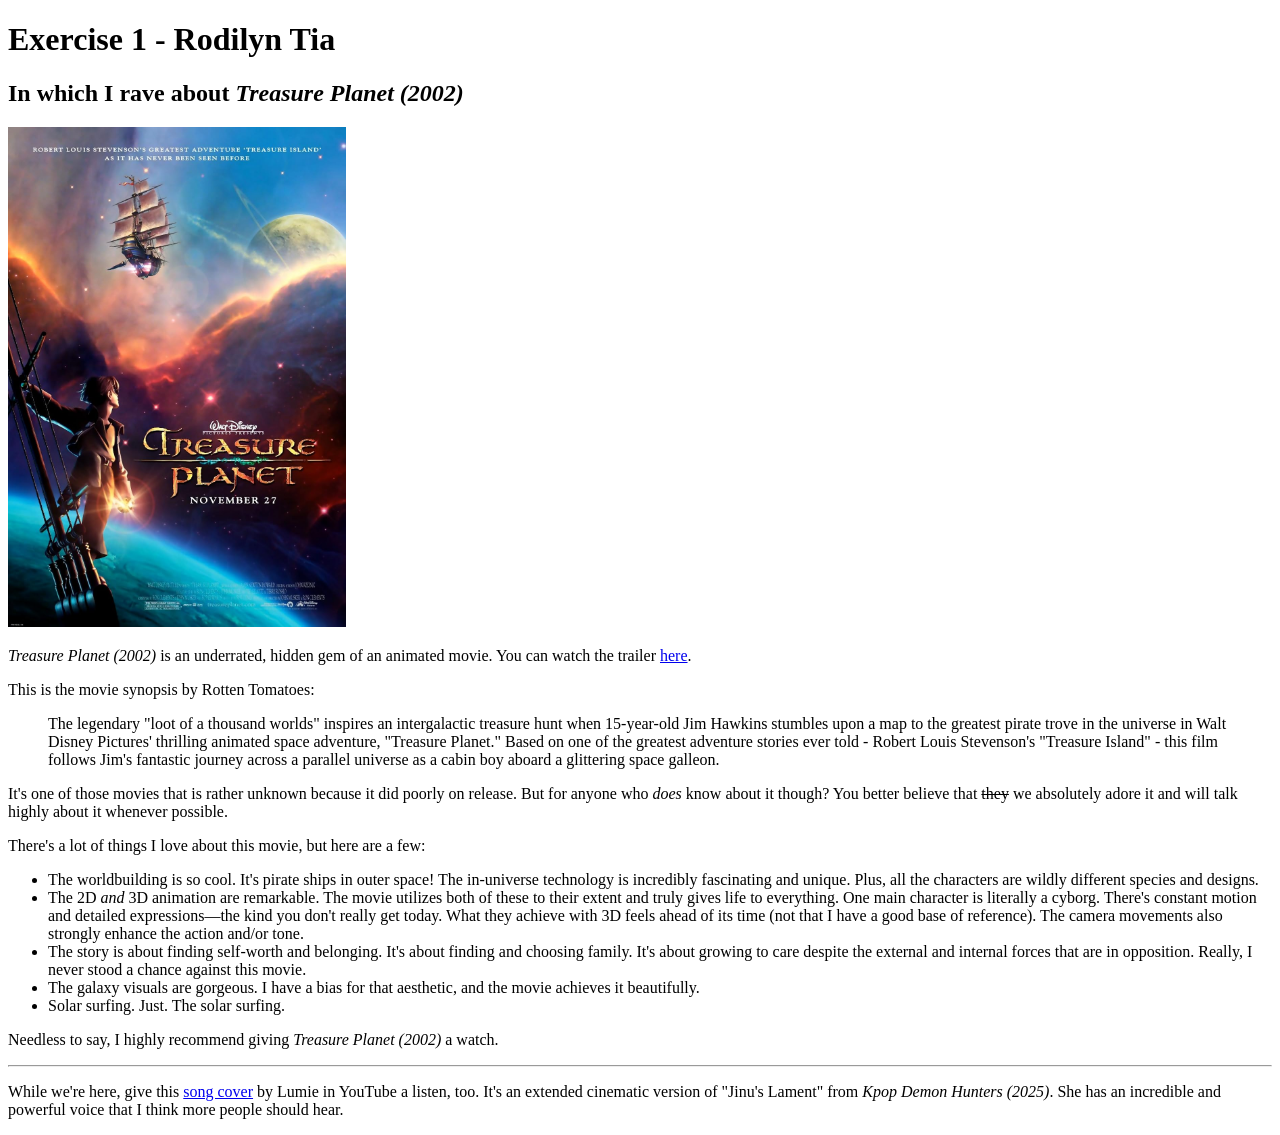
==== index.html @ b977b41d "exercise 1" ====
<!DOCTYPE html>
<html lang="en">
<head>
    <meta charset="UTF-8">
    <meta name="viewport" content="width=device-width, initial-scale=1.0">
    <title> Exercise 1 - Tia </title>
</head>
<body>

<h1> Exercise 1 - Rodilyn Tia </h1> 
<h2> In which I rave about <cite>Treasure Planet (2002)</cite></h2>
<img src="images/movie-poster.jpg" alt="Treasure Planet (2002) movie poster" height="500">

<p><cite>Treasure Planet (2002)</cite> is an underrated, hidden gem of an animated movie. You can watch the trailer <a href="https://youtu.be/4mTWEfTi4JM?si=DJ699oyIixvMvpKr"> here</a>.</p>

<p>This is the movie synopsis by Rotten Tomatoes: </p>
<blockquote cite="https://www.rottentomatoes.com/m/treasure_planet">
   The legendary "loot of a thousand worlds" inspires an intergalactic treasure hunt when 15-year-old Jim Hawkins stumbles upon a map to the greatest pirate trove in the universe in Walt Disney Pictures' thrilling animated space adventure, "Treasure Planet." Based on one of the greatest adventure stories ever told - Robert Louis Stevenson's "Treasure Island" - this film follows Jim's fantastic journey across a parallel universe as a cabin boy aboard a glittering space galleon.
</blockquote>
<p>It's one of those movies that is rather unknown because it did poorly on release. But for anyone who <em>does</em> know about it though? You better believe that <s>they</s> we absolutely adore it and will talk highly about it whenever possible.</p>

<p>There's a lot of things I love about this movie, but here are a few:</p>
<ul>
    <li> The worldbuilding is so cool. It's pirate ships in outer space! The in-universe technology is incredibly fascinating and unique. Plus, all the characters are wildly different species and designs. </li>
    <li> The 2D <em>and</em> 3D animation are remarkable. The movie utilizes both of these to their extent and truly gives life to everything. One main character is literally a cyborg. There's constant motion and detailed expressions&mdash;the kind you don't really get today. What they achieve with 3D feels ahead of its time (not that I have a good base of reference). The camera movements also strongly enhance the action and/or tone. </li>
    <li> The story is about finding self-worth and belonging. It's about finding and choosing family. It's about growing to care despite the external and internal forces that are in opposition. Really, I never stood a chance against this movie.</li>
    <li> The galaxy visuals are gorgeous. I have a bias for that aesthetic, and the movie achieves it beautifully. </li>
    <li> Solar surfing. Just. The solar surfing. </li>
</ul>
<p> Needless to say, I highly recommend giving <cite>Treasure Planet (2002)</cite> a watch.</p>

<hr>

<p>While we're here, give this <a href="https://www.youtube.com/watch?v=NALkhdMGxYk">song cover</a> by Lumie in YouTube a listen, too. It's an extended cinematic version of "Jinu's Lament" from <cite>Kpop Demon Hunters (2025)</cite>. She has an incredible and powerful voice that I think more people should hear.</p>

</body>
</html>
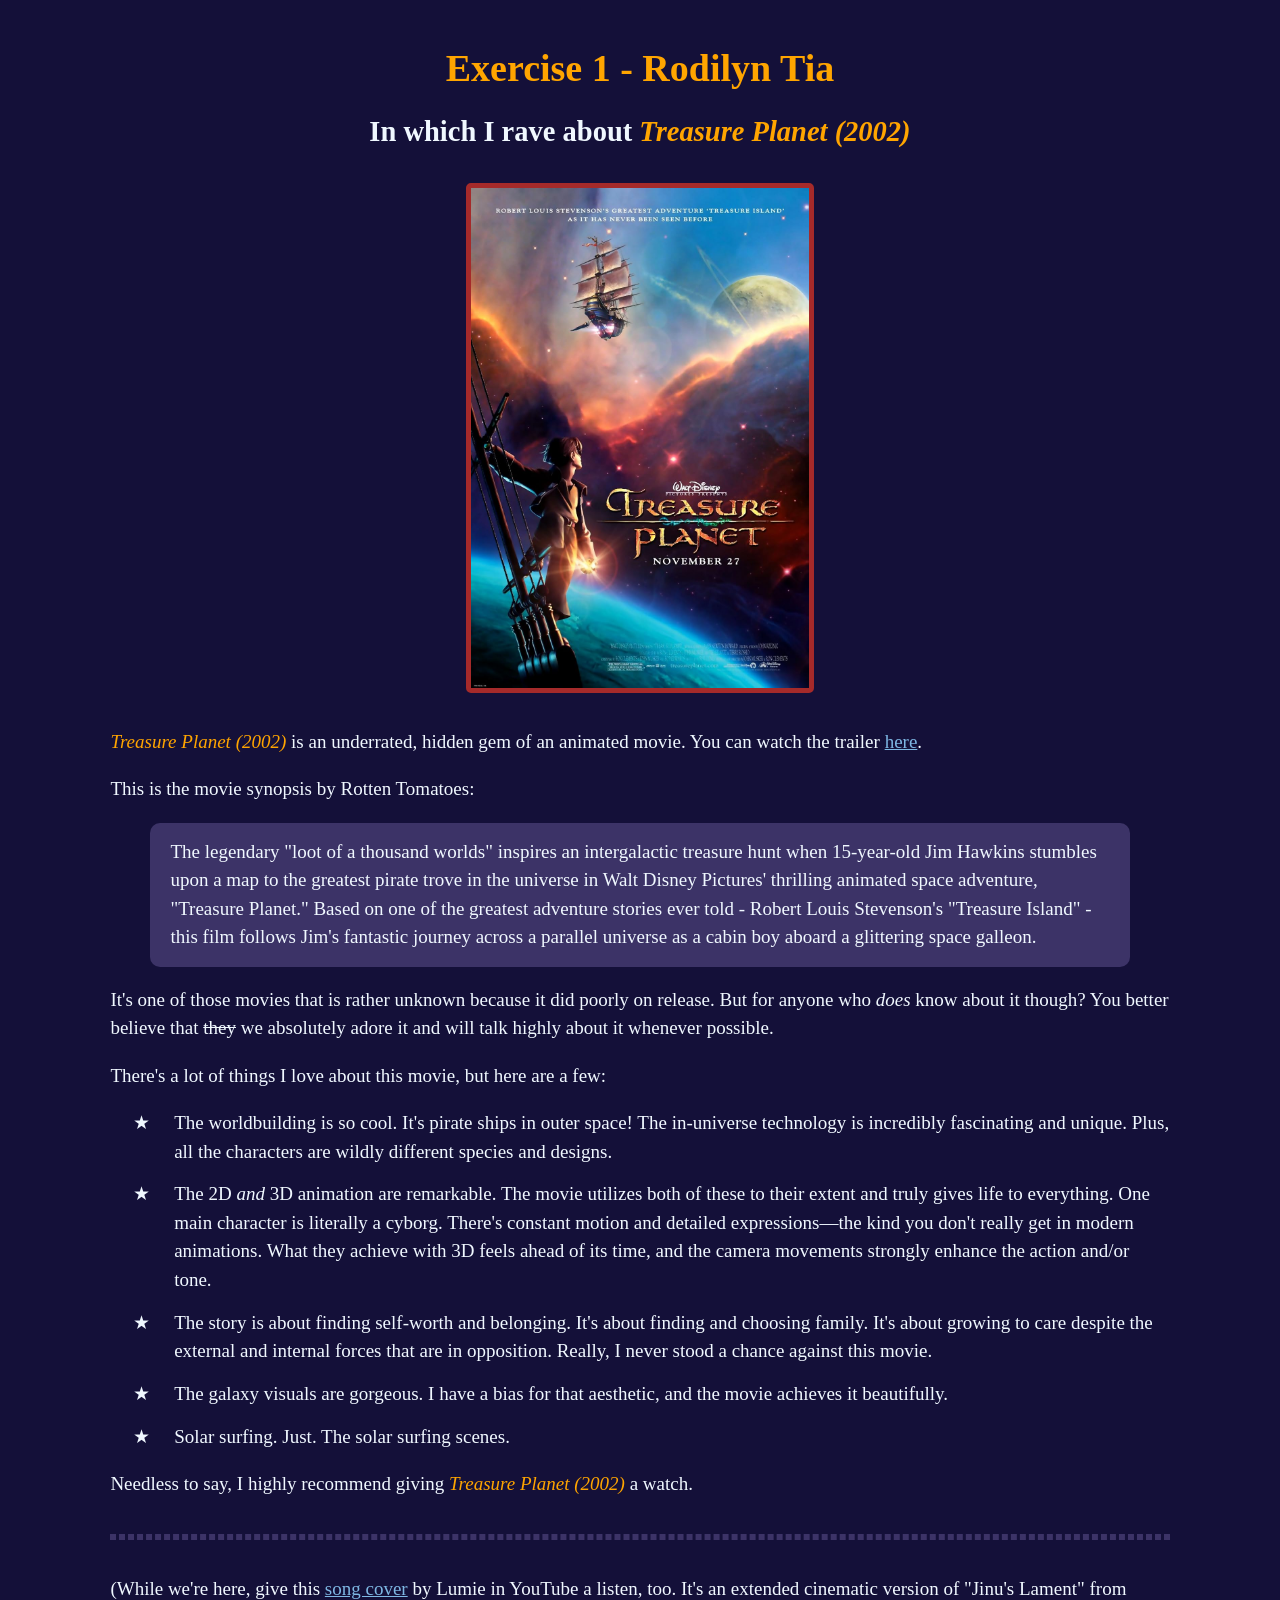
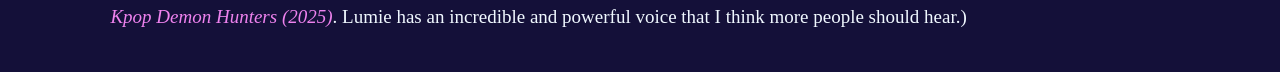
==== commit 0cfffb89: "exercise 2 added css styling (and minor edits to webpage content)" ====
--- a/index.html
+++ b/index.html
@@ -4,6 +4,7 @@
     <meta charset="UTF-8">
     <meta name="viewport" content="width=device-width, initial-scale=1.0">
     <title> Exercise 1 - Tia </title>
+    <link rel="stylesheet" href="style.css">
 </head>
 <body>
 
@@ -11,7 +12,7 @@
 <h2> In which I rave about <cite>Treasure Planet (2002)</cite></h2>
 <img src="images/movie-poster.jpg" alt="Treasure Planet (2002) movie poster" height="500">
 
-<p><cite>Treasure Planet (2002)</cite> is an underrated, hidden gem of an animated movie. You can watch the trailer <a href="https://youtu.be/4mTWEfTi4JM?si=DJ699oyIixvMvpKr"> here</a>.</p>
+<p><cite>Treasure Planet (2002)</cite> is an underrated, hidden gem of an animated movie. You can watch the trailer <a href="https://youtu.be/4mTWEfTi4JM?si=DJ699oyIixvMvpKr" target="_blank"> here</a>.</p>
 
 <p>This is the movie synopsis by Rotten Tomatoes: </p>
 <blockquote cite="https://www.rottentomatoes.com/m/treasure_planet">
@@ -22,16 +23,16 @@
 <p>There's a lot of things I love about this movie, but here are a few:</p>
 <ul>
     <li> The worldbuilding is so cool. It's pirate ships in outer space! The in-universe technology is incredibly fascinating and unique. Plus, all the characters are wildly different species and designs. </li>
-    <li> The 2D <em>and</em> 3D animation are remarkable. The movie utilizes both of these to their extent and truly gives life to everything. One main character is literally a cyborg. There's constant motion and detailed expressions&mdash;the kind you don't really get today. What they achieve with 3D feels ahead of its time (not that I have a good base of reference). The camera movements also strongly enhance the action and/or tone. </li>
+    <li> The 2D <em>and</em> 3D animation are remarkable. The movie utilizes both of these to their extent and truly gives life to everything. One main character is literally a cyborg. There's constant motion and detailed expressions&mdash;the kind you don't really get in modern animations. What they achieve with 3D feels ahead of its time, and the camera movements strongly enhance the action and/or tone. </li>
     <li> The story is about finding self-worth and belonging. It's about finding and choosing family. It's about growing to care despite the external and internal forces that are in opposition. Really, I never stood a chance against this movie.</li>
     <li> The galaxy visuals are gorgeous. I have a bias for that aesthetic, and the movie achieves it beautifully. </li>
-    <li> Solar surfing. Just. The solar surfing. </li>
+    <li> Solar surfing. Just. The solar surfing scenes. </li>
 </ul>
 <p> Needless to say, I highly recommend giving <cite>Treasure Planet (2002)</cite> a watch.</p>
 
 <hr>
 
-<p>While we're here, give this <a href="https://www.youtube.com/watch?v=NALkhdMGxYk">song cover</a> by Lumie in YouTube a listen, too. It's an extended cinematic version of "Jinu's Lament" from <cite>Kpop Demon Hunters (2025)</cite>. She has an incredible and powerful voice that I think more people should hear.</p>
+<p>(While we're here, give this <a href="https://www.youtube.com/watch?v=NALkhdMGxYk" target="_blank">song cover</a> by Lumie in YouTube a listen, too. It's an extended cinematic version of "Jinu's Lament" from <cite style="color:violet;">Kpop Demon Hunters (2025)</cite>. Lumie has an incredible and powerful voice that I think more people should hear.)</p>
 
 </body>
-</html>
+</html>
--- a/style.css
+++ b/style.css
@@ -0,0 +1,46 @@
+body {
+    background-color: #141039;
+    color:aliceblue;
+    padding-inline: 8%;
+    padding-block: 1%;
+    font-family:Georgia, 'Times New Roman', Times, serif;
+    font-size: 19px;
+}
+
+h1 {
+    color:orange;
+    text-align: center;
+}
+
+h2 {text-align: center;}
+p {line-height: 1.5;}
+a {color:rgb(126, 183, 227);}
+cite {color:orange;}
+
+img {
+    display: block;
+    margin-inline: auto;
+    margin-block: 35px;
+    border: 5px solid brown;
+    border-radius: 5px;
+}
+
+blockquote {
+    background-color: #3c3367;
+    padding-inline: 20px;
+    padding-block: 15px;
+    border-radius: 10px;
+    line-height: 1.5;
+}
+
+li {
+    margin-bottom: 1.5ch;
+    list-style-type:"★";
+    padding-inline-start: 2.5ch;
+    line-height: 1.5;
+}
+
+hr {
+    border: 3px dashed #3c3367 ;
+    margin-block: 35px;
+}
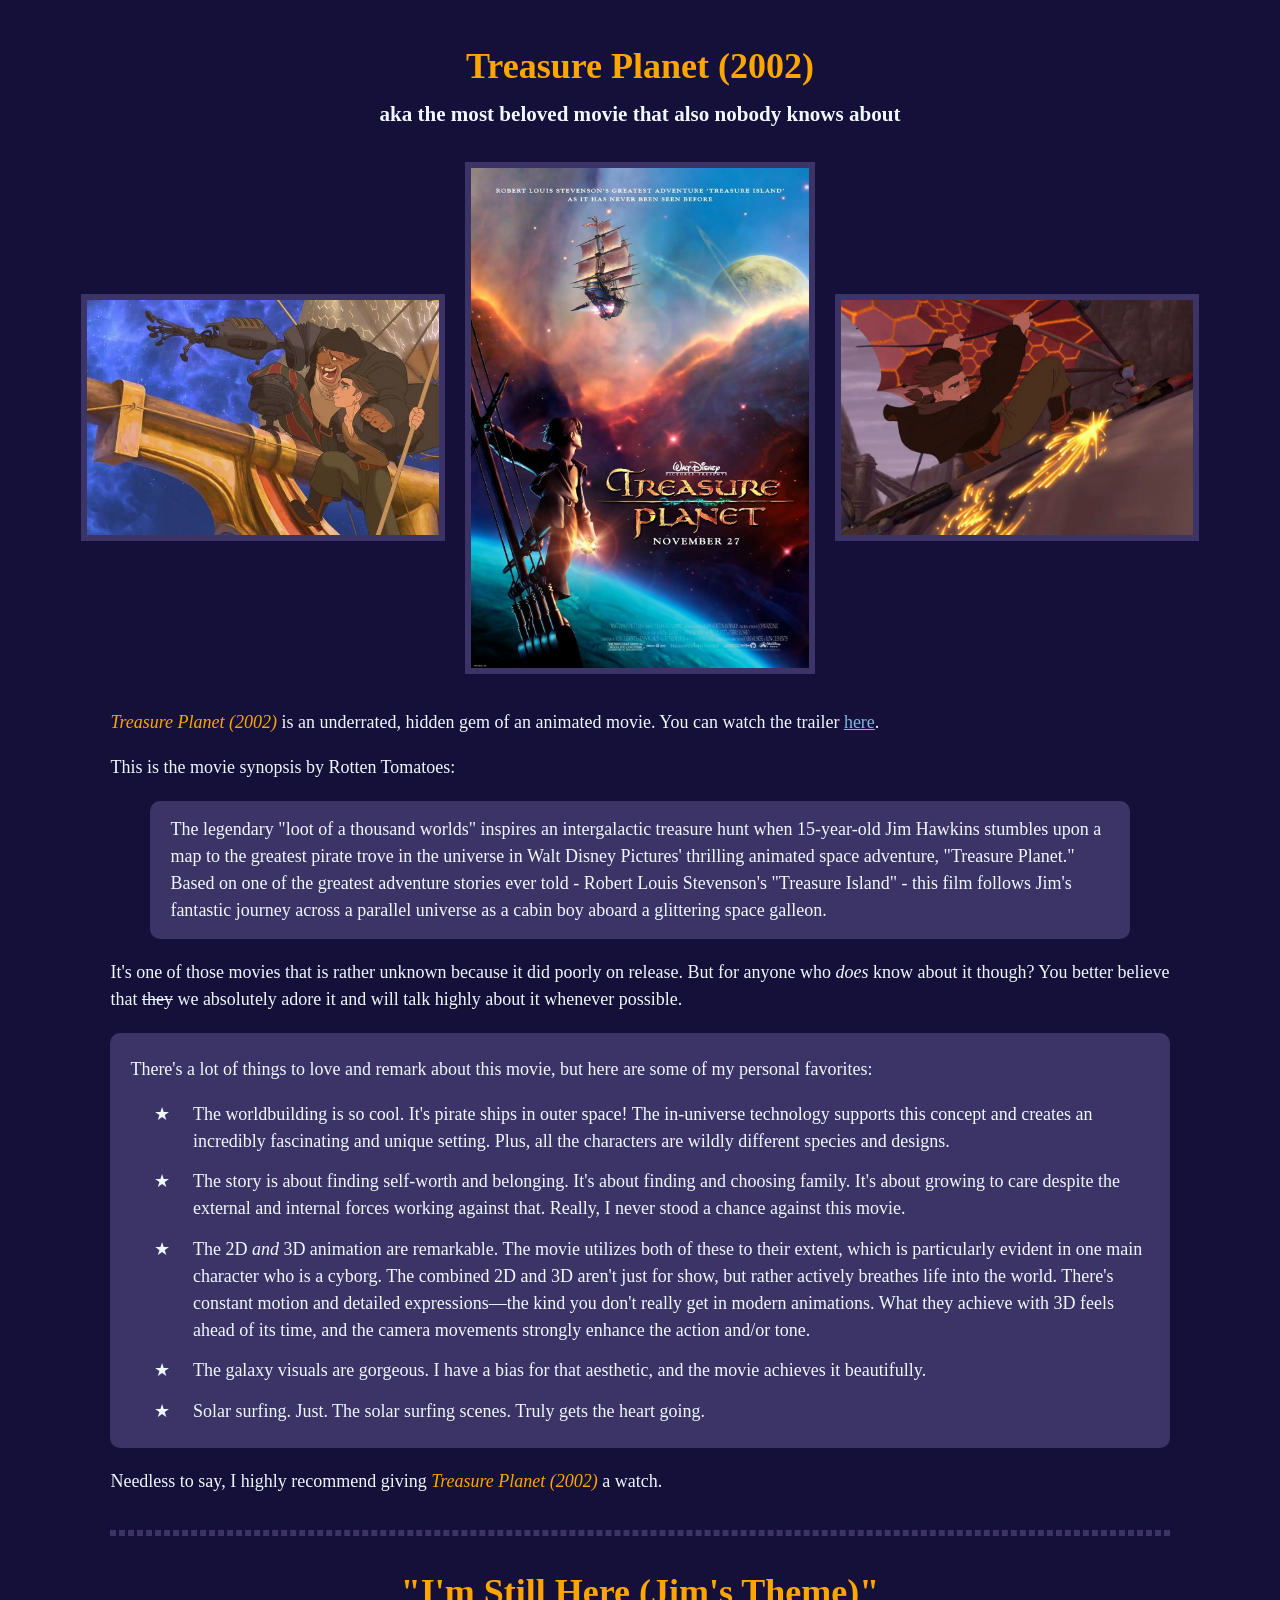
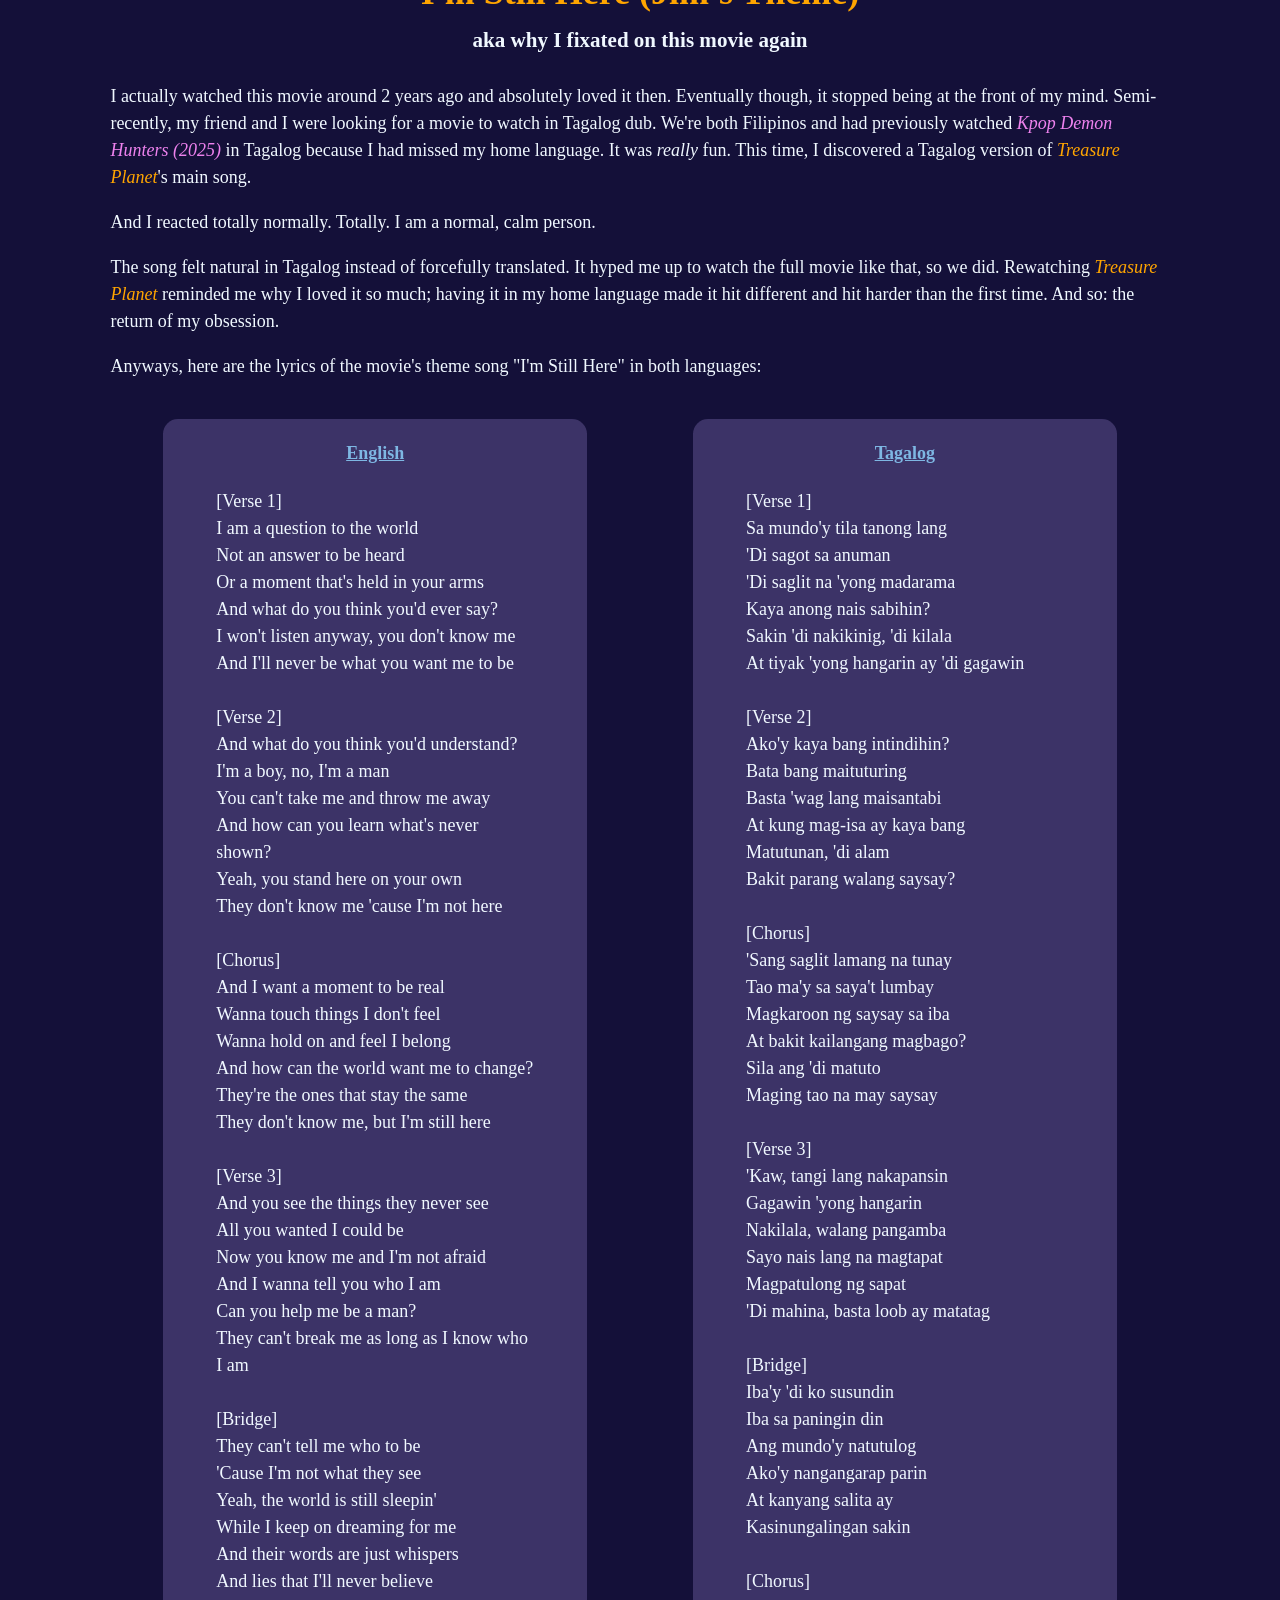
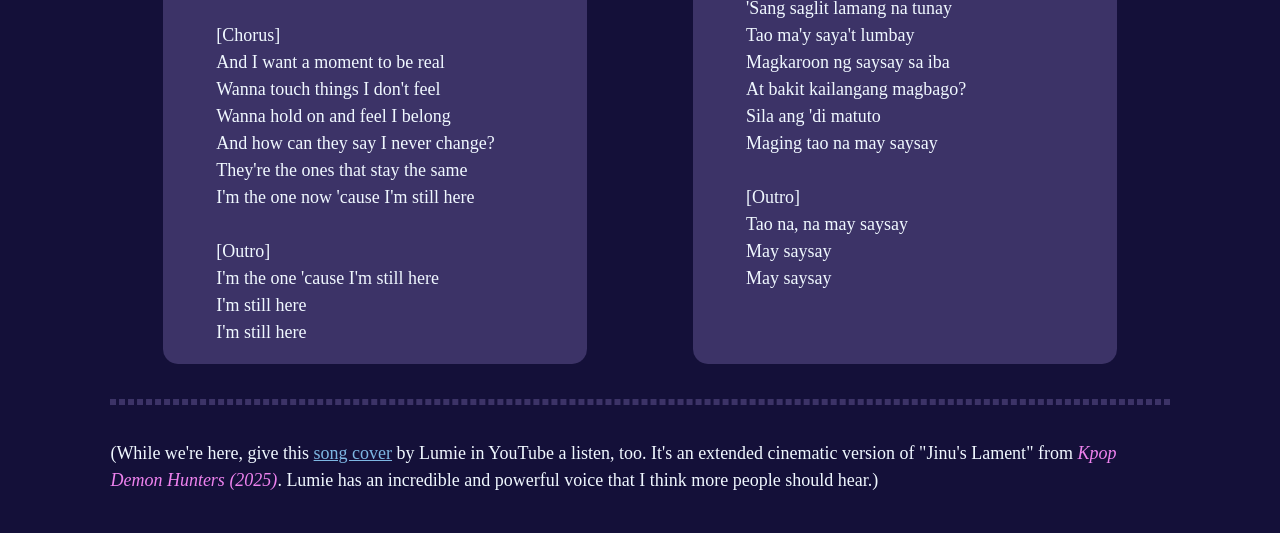
==== commit dab713f7: "exercise 3 - added divs, classes, ids - added lyrics section and 2 images - minor content edits" ====
--- a/index.html
+++ b/index.html
@@ -3,14 +3,19 @@
 <head>
     <meta charset="UTF-8">
     <meta name="viewport" content="width=device-width, initial-scale=1.0">
-    <title> Exercise 1 - Tia </title>
+    <title> Tia - Treasure Planet </title>
     <link rel="stylesheet" href="style.css">
 </head>
 <body>
 
-<h1> Exercise 1 - Rodilyn Tia </h1> 
-<h2> In which I rave about <cite>Treasure Planet (2002)</cite></h2>
-<img src="images/movie-poster.jpg" alt="Treasure Planet (2002) movie poster" height="500">
+<h1> Treasure Planet (2002) </h1> 
+<h3> aka the most beloved movie that also nobody knows about </h3>
+
+<div id="images">
+    <img src="images/jim-and-silver.jpg" alt="jim and silver" class="screenshot">
+    <img src="images/movie-poster.jpg" alt="Treasure Planet (2002) movie poster" height="500">
+    <img src="images/solar-surfing.jpg" alt="jim solar surfing" class="screenshot">
+</div>
 
 <p><cite>Treasure Planet (2002)</cite> is an underrated, hidden gem of an animated movie. You can watch the trailer <a href="https://youtu.be/4mTWEfTi4JM?si=DJ699oyIixvMvpKr" target="_blank"> here</a>.</p>
 
@@ -20,19 +25,134 @@
 </blockquote>
 <p>It's one of those movies that is rather unknown because it did poorly on release. But for anyone who <em>does</em> know about it though? You better believe that <s>they</s> we absolutely adore it and will talk highly about it whenever possible.</p>
 
-<p>There's a lot of things I love about this movie, but here are a few:</p>
+<div id="likes">
+<p>There's a lot of things to love and remark about this movie, but here are some of my personal favorites:</p>
 <ul>
-    <li> The worldbuilding is so cool. It's pirate ships in outer space! The in-universe technology is incredibly fascinating and unique. Plus, all the characters are wildly different species and designs. </li>
-    <li> The 2D <em>and</em> 3D animation are remarkable. The movie utilizes both of these to their extent and truly gives life to everything. One main character is literally a cyborg. There's constant motion and detailed expressions&mdash;the kind you don't really get in modern animations. What they achieve with 3D feels ahead of its time, and the camera movements strongly enhance the action and/or tone. </li>
-    <li> The story is about finding self-worth and belonging. It's about finding and choosing family. It's about growing to care despite the external and internal forces that are in opposition. Really, I never stood a chance against this movie.</li>
+    <li> The worldbuilding is so cool. It's pirate ships in outer space! The in-universe technology supports this concept and creates an incredibly fascinating and unique setting. Plus, all the characters are wildly different species and designs. </li>
+    <li> The story is about finding self-worth and belonging. It's about finding and choosing family. It's about growing to care despite the external and internal forces working against that. Really, I never stood a chance against this movie.</li>
+    <li> The 2D <em>and</em> 3D animation are remarkable. The movie utilizes both of these to their extent, which is particularly evident in one main character who is a cyborg. The combined 2D and 3D aren't just for show, but rather actively breathes life into the world. There's constant motion and detailed expressions&mdash;the kind you don't really get in modern animations. What they achieve with 3D feels ahead of its time, and the camera movements strongly enhance the action and/or tone. </li>
     <li> The galaxy visuals are gorgeous. I have a bias for that aesthetic, and the movie achieves it beautifully. </li>
-    <li> Solar surfing. Just. The solar surfing scenes. </li>
+    <li> Solar surfing. Just. The solar surfing scenes. Truly gets the heart going.</li>
 </ul>
+</div>
+
 <p> Needless to say, I highly recommend giving <cite>Treasure Planet (2002)</cite> a watch.</p>
 
 <hr>
 
-<p>(While we're here, give this <a href="https://www.youtube.com/watch?v=NALkhdMGxYk" target="_blank">song cover</a> by Lumie in YouTube a listen, too. It's an extended cinematic version of "Jinu's Lament" from <cite style="color:violet;">Kpop Demon Hunters (2025)</cite>. Lumie has an incredible and powerful voice that I think more people should hear.)</p>
+<h1>"I'm Still Here (Jim's Theme)"</h1>
+<h3>aka why I fixated on this movie again</h3>
+
+<p> I actually watched this movie around 2 years ago and absolutely loved it then. Eventually though, it stopped being at the front of my mind. Semi-recently, my friend and I were looking for a movie to watch in Tagalog dub. We're both Filipinos and had previously watched <cite class="kdh">Kpop Demon Hunters (2025)</cite> in Tagalog because I had missed my home language. It was <em>really</em> fun. This time, I discovered a Tagalog version of <cite>Treasure Planet</cite>'s main song. </p>
+<p> And I reacted totally normally. Totally. I am a normal, calm person. </p>
+<p> The song felt natural in Tagalog instead of forcefully translated. It hyped me up to watch the full movie like that, so we did. Rewatching <cite>Treasure Planet</cite> reminded me why I loved it so much; having it in my home language made it hit different and hit harder than the first time. And so: the return of my obsession. </p>
+<p> Anyways, here are the lyrics of the movie's theme song "I'm Still Here" in both languages: </p><br>
+
+<div class="box">
+    <div class="lyrics">
+        <h4><a href="https://youtu.be/Ex9AWegauJM?si=xXgPhgyOmrL7nnKa" target="_blank">English</a></h4><p>
+        [Verse 1] <br>
+        I am a question to the world <br>
+        Not an answer to be heard <br>
+        Or a moment that's held in your arms <br>
+        And what do you think you'd ever say? <br>
+        I won't listen anyway, you don't know me <br>
+        And I'll never be what you want me to be <br><br>
+        [Verse 2] <br>
+        And what do you think you'd understand? <br>
+        I'm a boy, no, I'm a man <br>
+        You can't take me and throw me away <br>
+        And how can you learn what's never shown? <br>
+        Yeah, you stand here on your own <br>
+        They don't know me 'cause I'm not here <br><br>
+        [Chorus] <br>
+        And I want a moment to be real <br>
+        Wanna touch things I don't feel <br>
+        Wanna hold on and feel I belong <br>
+        And how can the world want me to change? <br>
+        They're the ones that stay the same <br>
+        They don't know me, but I'm still here <br><br>
+        [Verse 3] <br>
+        And you see the things they never see <br>
+        All you wanted I could be <br>
+        Now you know me and I'm not afraid <br>
+        And I wanna tell you who I am <br>
+        Can you help me be a man? <br>
+        They can't break me as long as I know who I am <br><br>
+        [Bridge] <br>
+        They can't tell me who to be <br>
+        'Cause I'm not what they see <br>
+        Yeah, the world is still sleepin' <br>
+        While I keep on dreaming for me <br>
+        And their words are just whispers <br>
+        And lies that I'll never believe <br><br>
+        [Chorus] <br>
+        And I want a moment to be real <br>
+        Wanna touch things I don't feel <br>
+        Wanna hold on and feel I belong <br>
+        And how can they say I never change? <br>
+        They're the ones that stay the same <br>
+        I'm the one now 'cause I'm still here <br><br>
+        [Outro] <br>
+        I'm the one 'cause I'm still here <br>
+        I'm still here <br>
+        I'm still here </p>
+    </div>
+
+    <div class="lyrics">
+        <h4><a href="https://youtu.be/YINJqhfnVok?si=t1bh4jkAkR4vOliG" target="_blank">Tagalog</a></h4><p>
+        [Verse 1] <br>
+        Sa mundo'y tila tanong lang <br>
+        'Di sagot sa anuman <br>
+        'Di saglit na 'yong madarama <br>
+        Kaya anong nais sabihin? <br>
+        Sakin 'di nakikinig, 'di kilala <br>
+        At tiyak 'yong hangarin ay 'di gagawin <br><br>
+        [Verse 2] <br>
+        Ako'y kaya bang intindihin? <br>
+        Bata bang maituturing <br>
+        Basta 'wag lang maisantabi <br>
+        At kung mag-isa ay kaya bang <br>
+        Matutunan, 'di alam <br>
+        Bakit parang walang saysay? <br><br>
+        [Chorus] <br>
+        'Sang saglit lamang na tunay <br>
+        Tao ma'y sa saya't lumbay <br>
+        Magkaroon ng saysay sa iba <br>
+        At bakit kailangang magbago? <br>
+        Sila ang 'di matuto <br>
+        Maging tao na may saysay <br><br>
+        [Verse 3] <br>
+        'Kaw, tangi lang nakapansin <br>
+        Gagawin 'yong hangarin <br>
+        Nakilala, walang pangamba <br>
+        Sayo nais lang na magtapat <br>
+        Magpatulong ng sapat <br>
+        'Di mahina, basta loob ay matatag <br><br>
+        [Bridge] <br>
+        Iba'y 'di ko susundin <br>
+        Iba sa paningin din <br>
+        Ang mundo'y natutulog <br>
+        Ako'y nangangarap parin <br>
+        At kanyang salita ay <br>
+        Kasinungalingan sakin <br><br>
+        [Chorus] <br>
+        'Sang saglit lamang na tunay <br>
+        Tao ma'y saya't lumbay <br>
+        Magkaroon ng saysay sa iba <br>
+        At bakit kailangang magbago? <br>
+        Sila ang 'di matuto <br>
+        Maging tao na may saysay <br><br>
+        [Outro] <br>
+        Tao na, na may saysay <br>
+        May saysay <br>
+        May saysay </p>
+    </div>
+</div>
+
+<hr>
+
+<p>(While we're here, give this <a href="https://www.youtube.com/watch?v=NALkhdMGxYk" target="_blank">song cover</a> by Lumie in YouTube a listen, too. It's an extended cinematic version of "Jinu's Lament" from <cite class="kdh">Kpop Demon Hunters (2025)</cite>. Lumie has an incredible and powerful voice that I think more people should hear.)</p>
 
 </body>
 </html>
--- a/style.css
+++ b/style.css
@@ -4,33 +4,53 @@
     padding-inline: 8%;
     padding-block: 1%;
     font-family:Georgia, 'Times New Roman', Times, serif;
-    font-size: 19px;
+    font-size: 18px;
 }
 
 h1 {
     color:orange;
     text-align: center;
+    margin-bottom: 15px;
 }
 
-h2 {text-align: center;}
+h3 {
+    text-align: center;
+    margin-top: 15px;
+    margin-bottom: 30px;
+}
+
+h4 {text-align: center;}
 p {line-height: 1.5;}
 a {color:rgb(126, 183, 227);}
 cite {color:orange;}
+.kdh {color: violet;}
 
-img {
-    display: block;
-    margin-inline: auto;
+#images {
     margin-block: 35px;
-    border: 5px solid brown;
-    border-radius: 5px;
+    display: flex;
+    justify-content: center;
+    align-items: center;
+    gap: 20px;
 }
+
+.screenshot {height: 235px;}
+img {border: solid 6px #3c3367;}
 
 blockquote {
     background-color: #3c3367;
     padding-inline: 20px;
     padding-block: 15px;
     border-radius: 10px;
+    margin-block: 20px;
     line-height: 1.5;
+}
+
+#likes {
+    background-color: #3c3367;
+    padding-inline: 20px;
+    padding-block: 5px;
+    border-radius: 10px;
+    margin-block: 20px;
 }
 
 li {
@@ -43,4 +63,14 @@
 hr {
     border: 3px dashed #3c3367 ;
     margin-block: 35px;
+}
+
+
+.box {display: flex;}
+.lyrics {
+    flex: 50%;
+    background-color: #3c3367;
+    padding-inline: 5%;
+    margin-inline: 5%;
+    border-radius: 15px;
 }
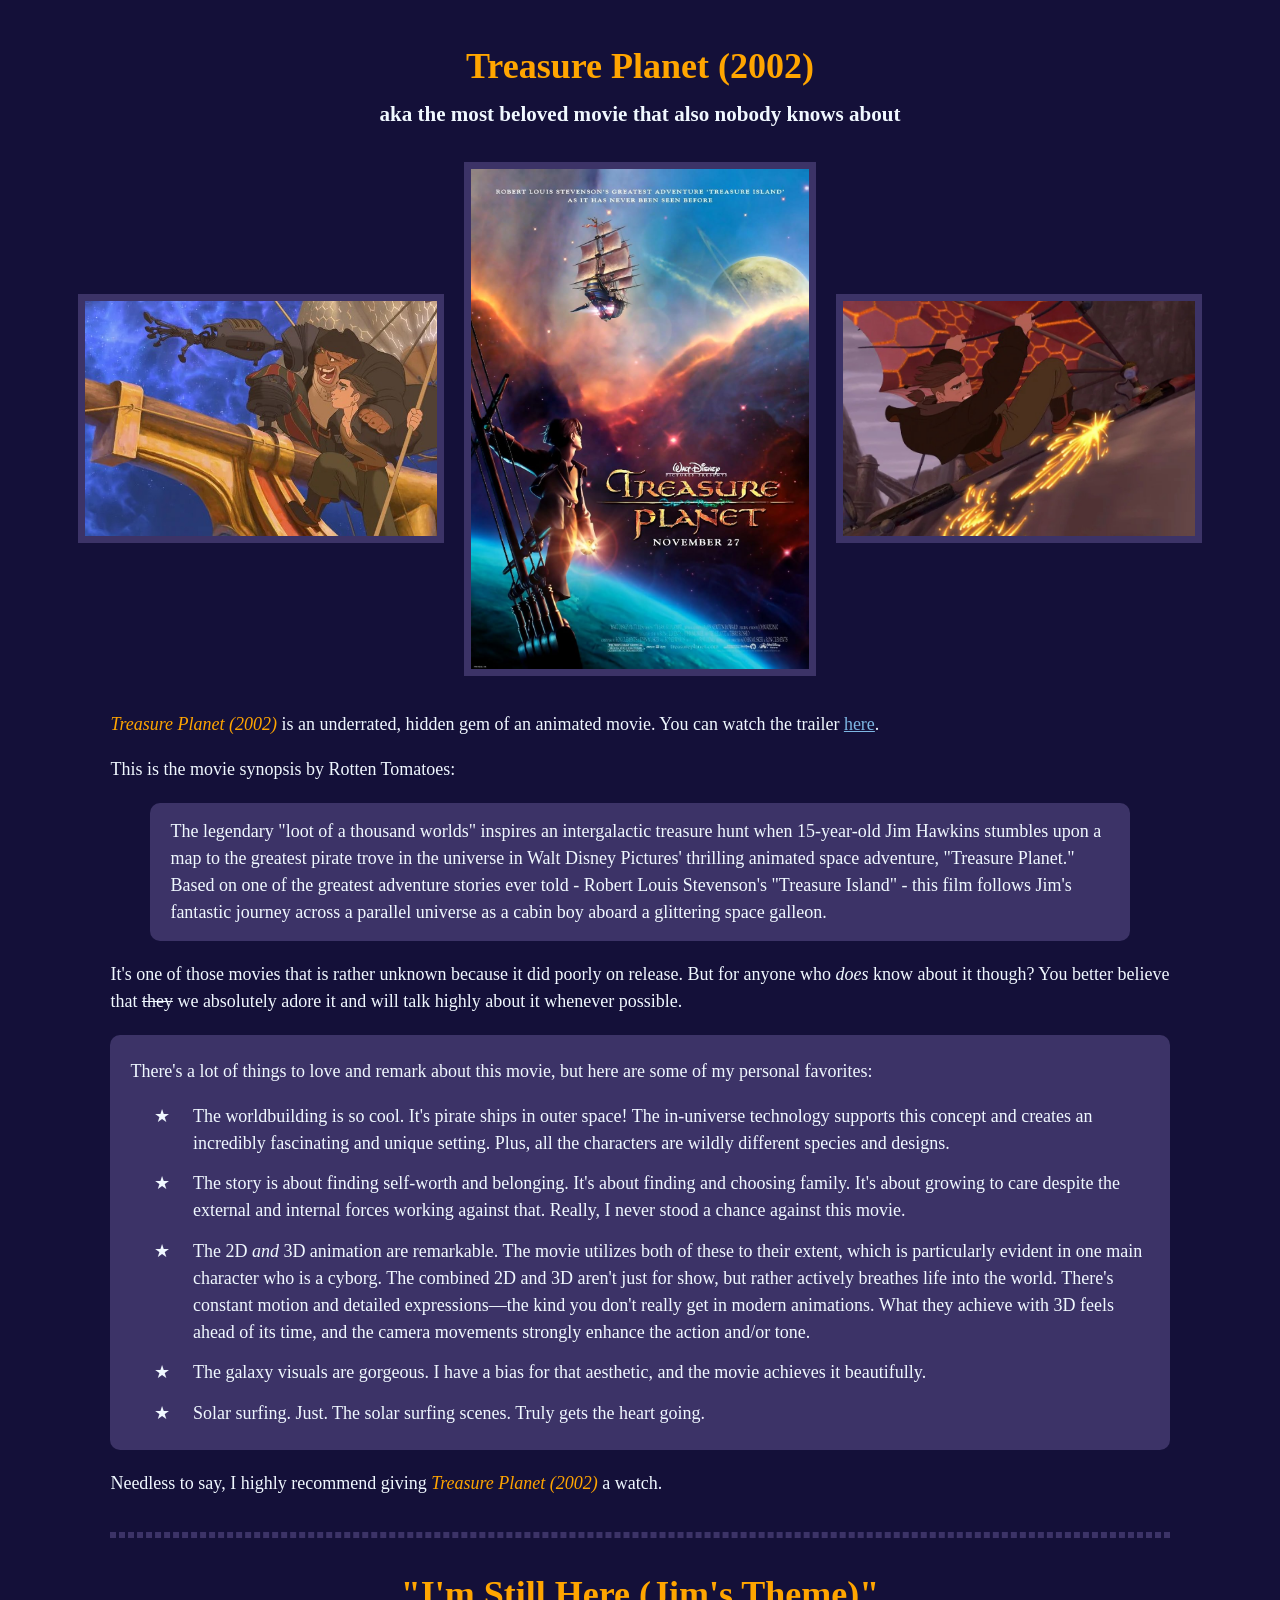
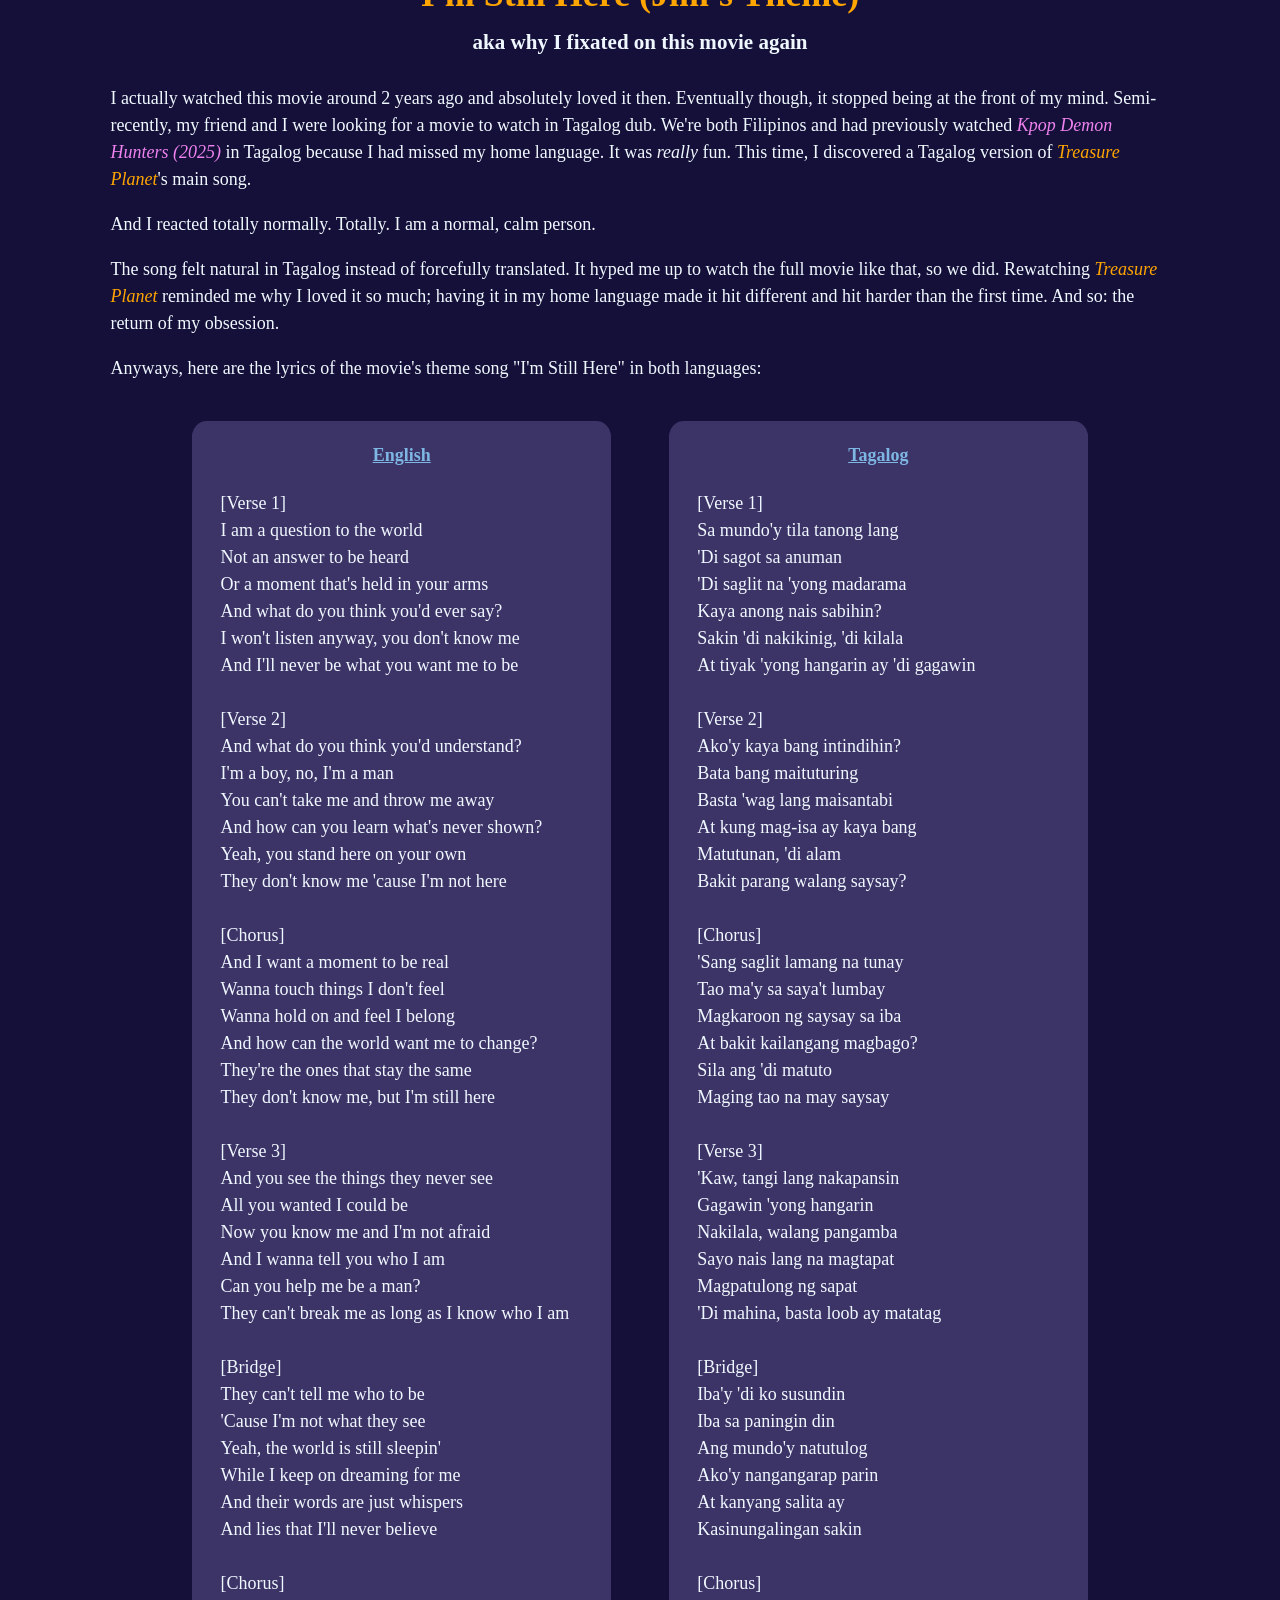
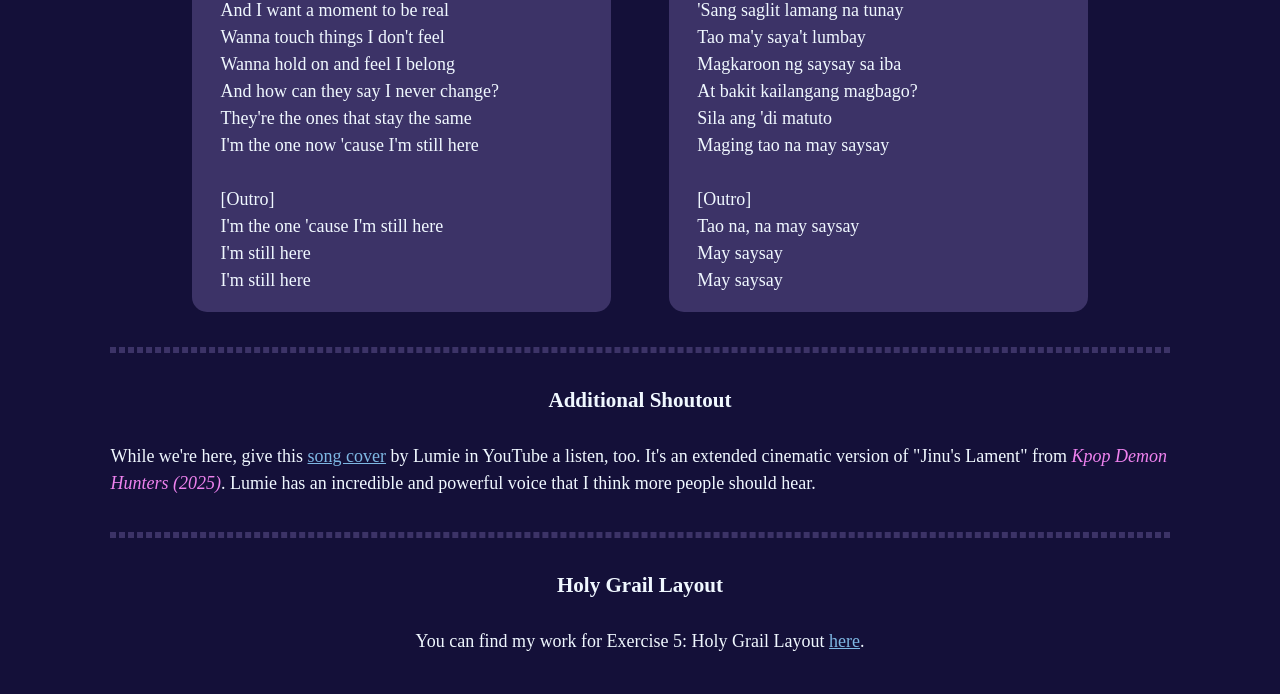
==== commit 75e6f58b: "exercise 5 - holy grail layout (linked to homepage) - minor homepage edits" ====
--- a/index.html
+++ b/index.html
@@ -152,7 +152,13 @@
 
 <hr>
 
-<p>(While we're here, give this <a href="https://www.youtube.com/watch?v=NALkhdMGxYk" target="_blank">song cover</a> by Lumie in YouTube a listen, too. It's an extended cinematic version of "Jinu's Lament" from <cite class="kdh">Kpop Demon Hunters (2025)</cite>. Lumie has an incredible and powerful voice that I think more people should hear.)</p>
+<h3> Additional Shoutout </h3>
+<p>While we're here, give this <a href="https://www.youtube.com/watch?v=NALkhdMGxYk" target="_blank">song cover</a> by Lumie in YouTube a listen, too. It's an extended cinematic version of "Jinu's Lament" from <cite class="kdh">Kpop Demon Hunters (2025)</cite>. Lumie has an incredible and powerful voice that I think more people should hear.</p>
+
+<hr>
+
+<h3> Holy Grail Layout</h3>
+<p style="text-align: center;"> You can find my work for Exercise 5: Holy Grail Layout <a href="holy-grail.html"> here</a>.</p>
 
 </body>
 </html>
--- a/style.css
+++ b/style.css
@@ -26,15 +26,15 @@
 .kdh {color: violet;}
 
 #images {
+    display: flex;
     margin-block: 35px;
-    display: flex;
     justify-content: center;
     align-items: center;
     gap: 20px;
 }
 
 .screenshot {height: 235px;}
-img {border: solid 6px #3c3367;}
+img {border: solid 7px #3c3367;}
 
 blockquote {
     background-color: #3c3367;
@@ -66,11 +66,15 @@
 }
 
 
-.box {display: flex;}
+.box {
+    display: flex;
+    margin-inline: 5%;
+}
+
 .lyrics {
     flex: 50%;
     background-color: #3c3367;
-    padding-inline: 5%;
-    margin-inline: 5%;
+    padding-inline: 3%;
+    margin-inline: 3%;
     border-radius: 15px;
 }
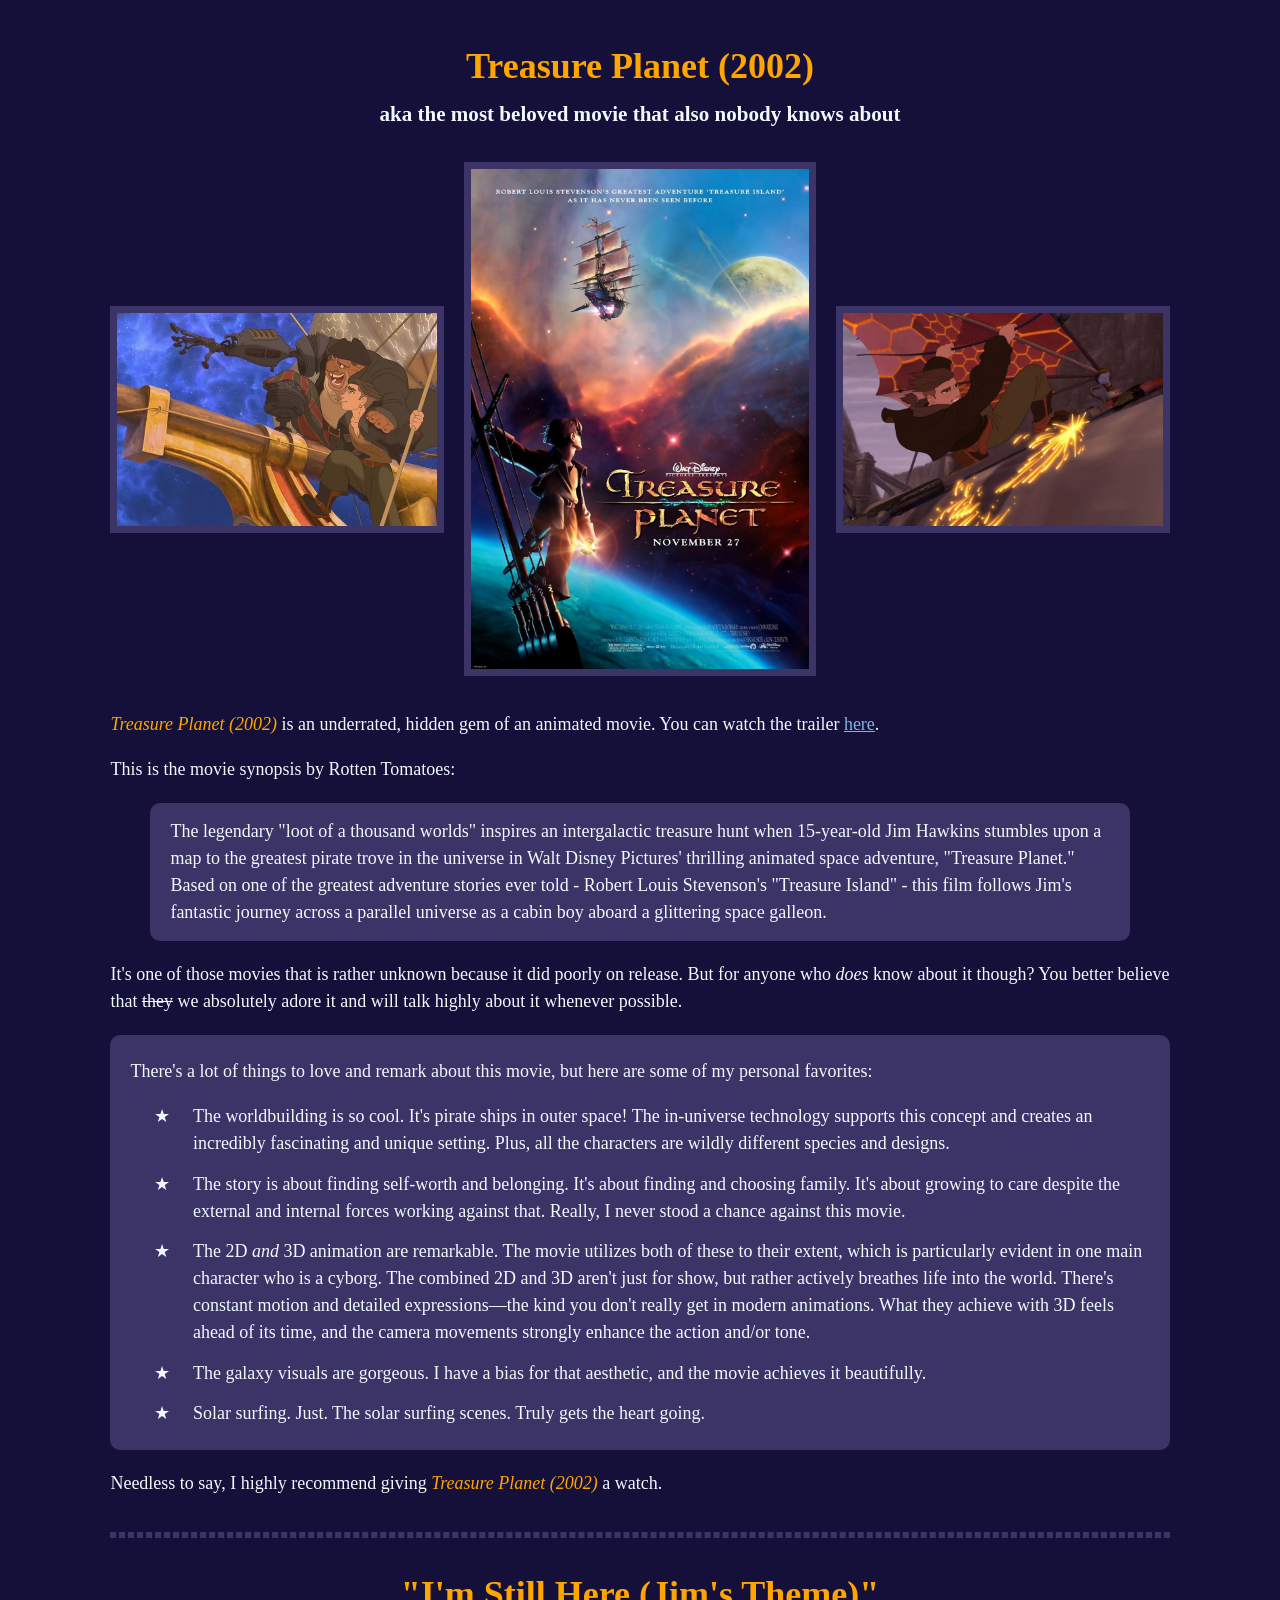
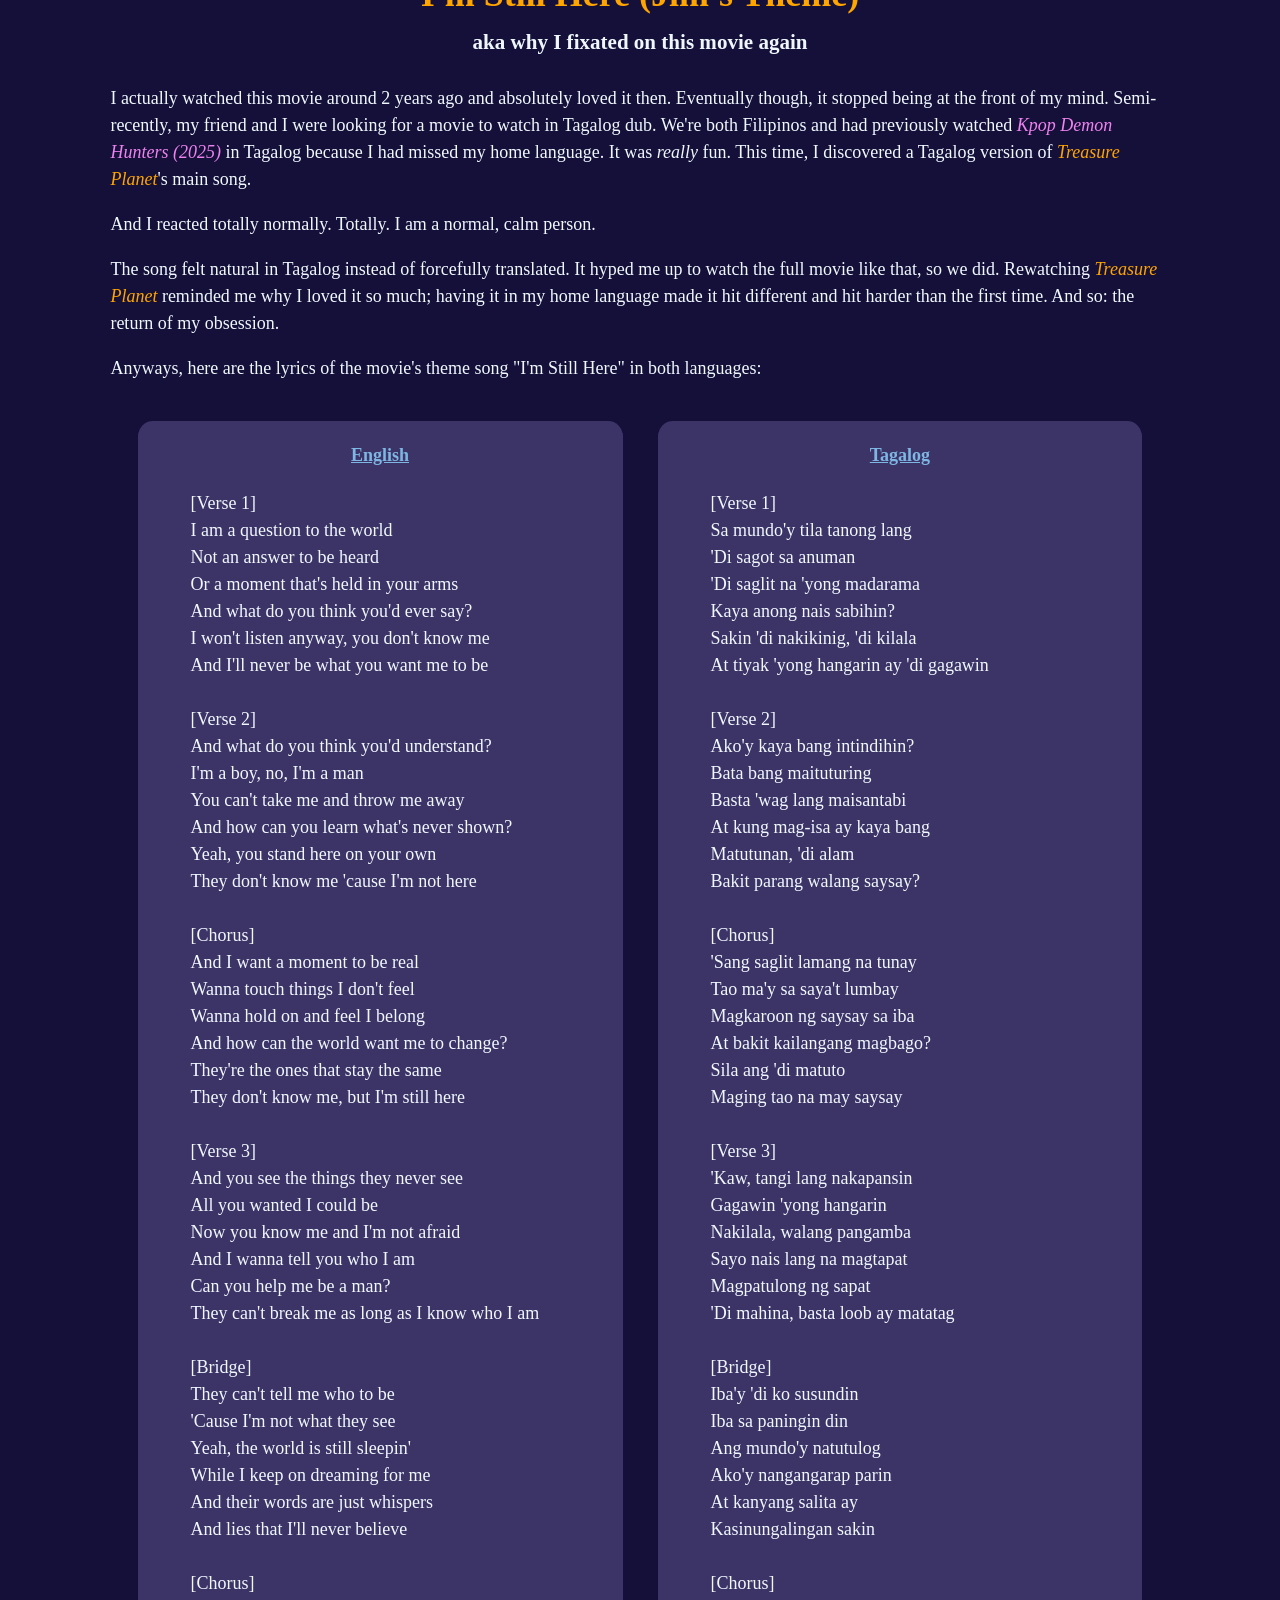
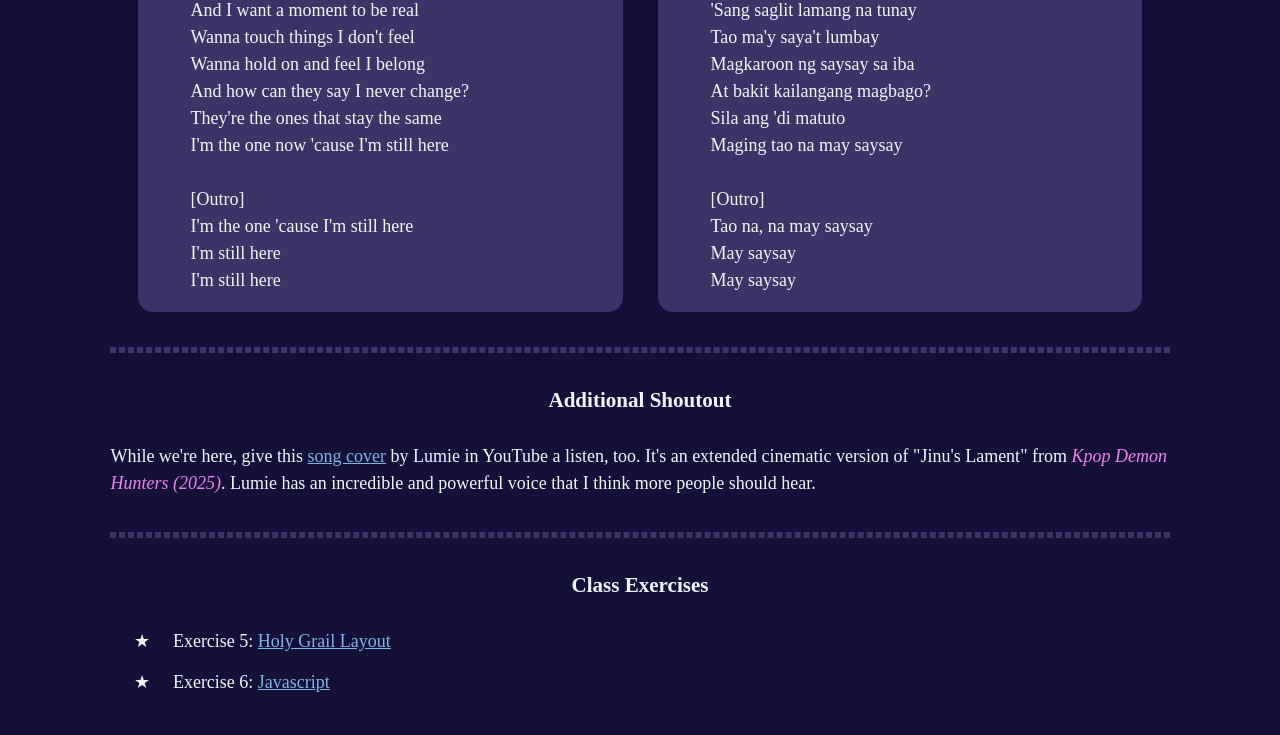
==== commit 724a7249: "exercise 6 - javascript - homepage edits" ====
--- a/index.html
+++ b/index.html
@@ -13,7 +13,7 @@
 
 <div id="images">
     <img src="images/jim-and-silver.jpg" alt="jim and silver" class="screenshot">
-    <img src="images/movie-poster.jpg" alt="Treasure Planet (2002) movie poster" height="500">
+    <img src="images/movie-poster.jpg" alt="Treasure Planet (2002) movie poster" id="cover">
     <img src="images/solar-surfing.jpg" alt="jim solar surfing" class="screenshot">
 </div>
 
@@ -49,7 +49,7 @@
 <p> Anyways, here are the lyrics of the movie's theme song "I'm Still Here" in both languages: </p><br>
 
 <div class="box">
-    <div class="lyrics">
+    <div class="english lyrics">
         <h4><a href="https://youtu.be/Ex9AWegauJM?si=xXgPhgyOmrL7nnKa" target="_blank">English</a></h4><p>
         [Verse 1] <br>
         I am a question to the world <br>
@@ -99,7 +99,7 @@
         I'm still here </p>
     </div>
 
-    <div class="lyrics">
+    <div class="tagalog lyrics">
         <h4><a href="https://youtu.be/YINJqhfnVok?si=t1bh4jkAkR4vOliG" target="_blank">Tagalog</a></h4><p>
         [Verse 1] <br>
         Sa mundo'y tila tanong lang <br>
@@ -157,8 +157,11 @@
 
 <hr>
 
-<h3> Holy Grail Layout</h3>
-<p style="text-align: center;"> You can find my work for Exercise 5: Holy Grail Layout <a href="holy-grail.html"> here</a>.</p>
+<h3> Class Exercises </h3>
+<ul>
+<li>Exercise 5: <a href="holy-grail.html"> Holy Grail Layout </a></li>
+<li>Exercise 6: <a href="javascript.html">Javascript</a></li>
+</ul>
 
 </body>
 </html>
--- a/style.css
+++ b/style.css
@@ -25,6 +25,8 @@
 cite {color:orange;}
 .kdh {color: violet;}
 
+img {border: solid 7px #3c3367;}
+
 #images {
     display: flex;
     margin-block: 35px;
@@ -33,8 +35,16 @@
     gap: 20px;
 }
 
-.screenshot {height: 235px;}
-img {border: solid 7px #3c3367;}
+#cover {
+    max-height: 525px;
+    min-width: 300px;
+}
+
+.screenshot {
+    flex-shrink: 2;
+    max-height: 235px;
+    min-width: 250px;
+}
 
 blockquote {
     background-color: #3c3367;
@@ -66,15 +76,48 @@
 }
 
 
+
 .box {
     display: flex;
-    margin-inline: 5%;
+    flex-wrap: wrap;
+    gap: 25px 35px;
+    justify-content: center;
 }
 
 .lyrics {
-    flex: 50%;
     background-color: #3c3367;
-    padding-inline: 3%;
-    margin-inline: 3%;
+    padding-inline: 5%;
     border-radius: 15px;
-}+    flex-grow: 0.5;
+    max-width: 379px;
+}
+
+.english {
+    min-width: 379px;
+}
+
+.tagalog {
+    flex-shrink: 2;
+    flex-basis: 301px;
+    min-width: 200px;
+}
+
+
+
+
+
+#java-page {
+    display: flex;
+    flex-direction: column;
+    align-items: center;
+    gap: 15px;
+}
+
+#back {
+    font-family: Georgia, 'Times New Roman', Times, serif;
+    padding-block: 3px;
+    background-color: orange;
+}
+
+#portal{height: 61dvh;}
+#map {height: 20dvh;}
